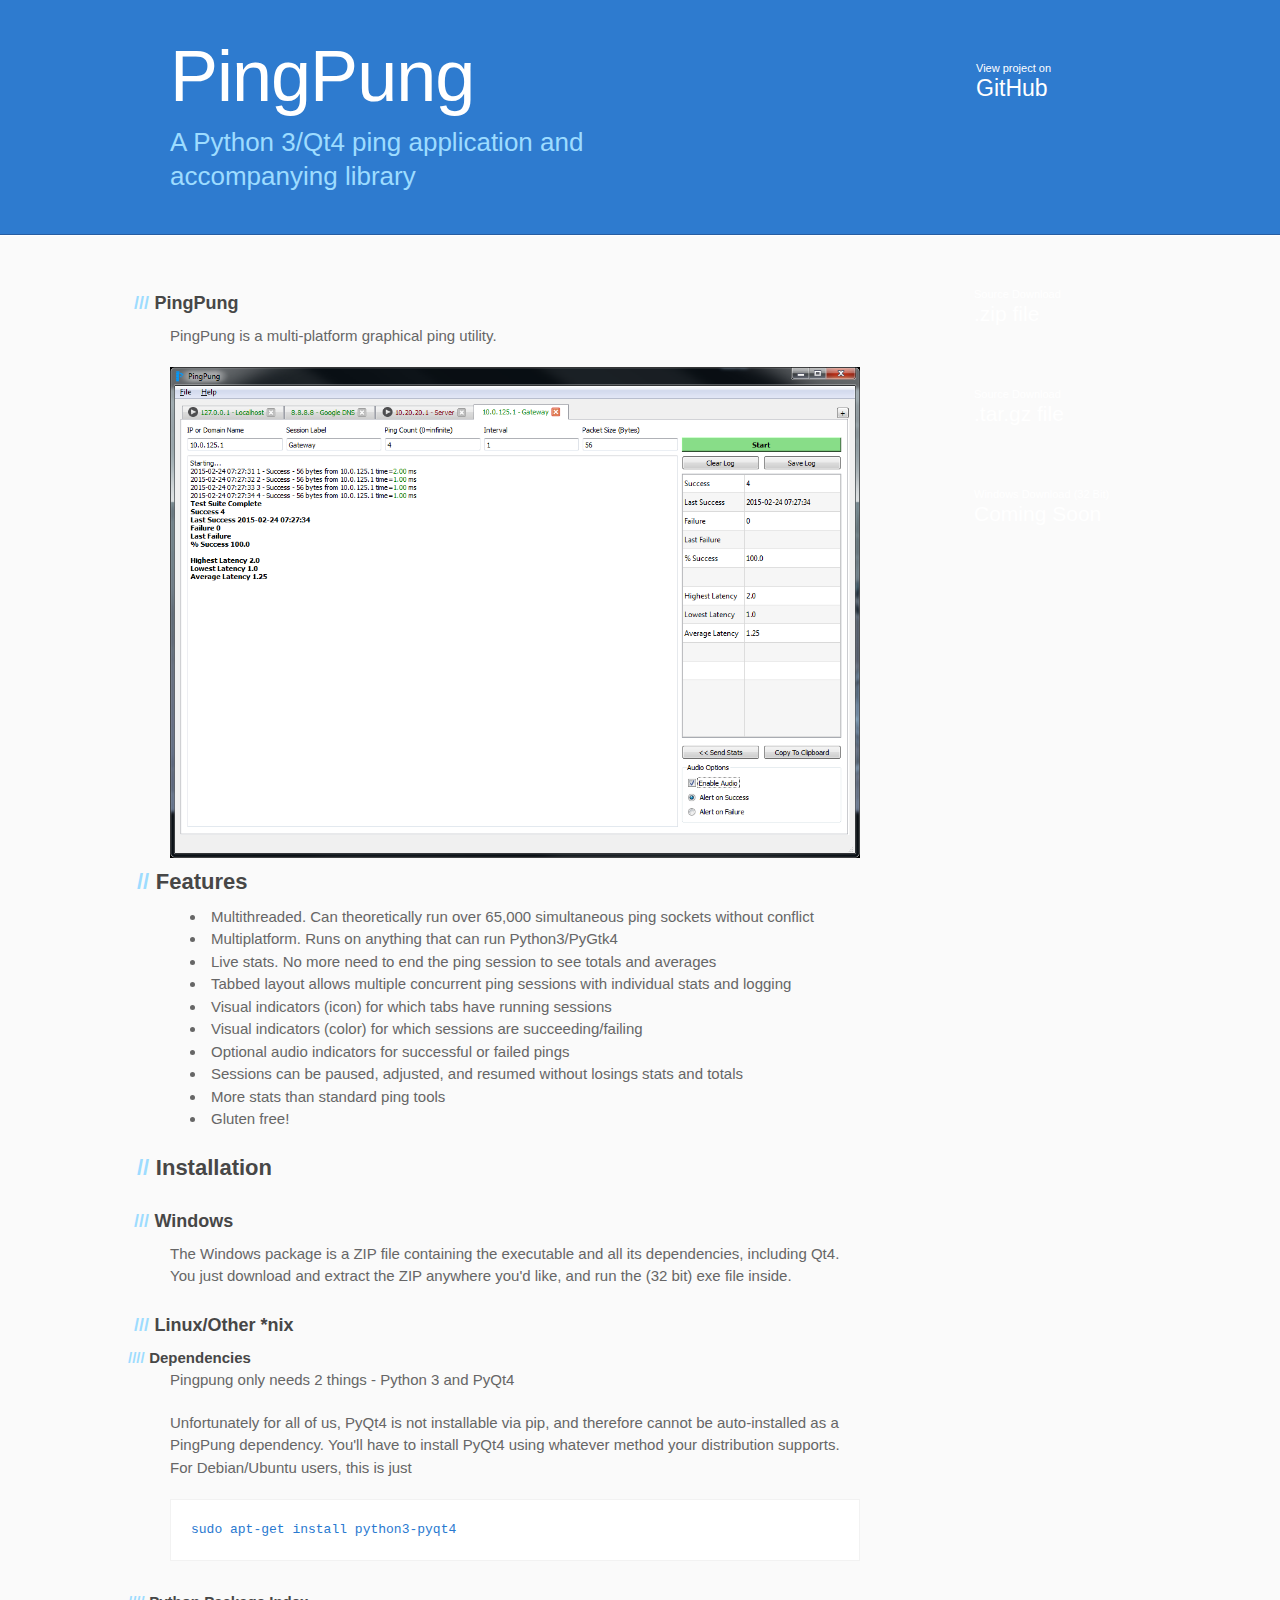
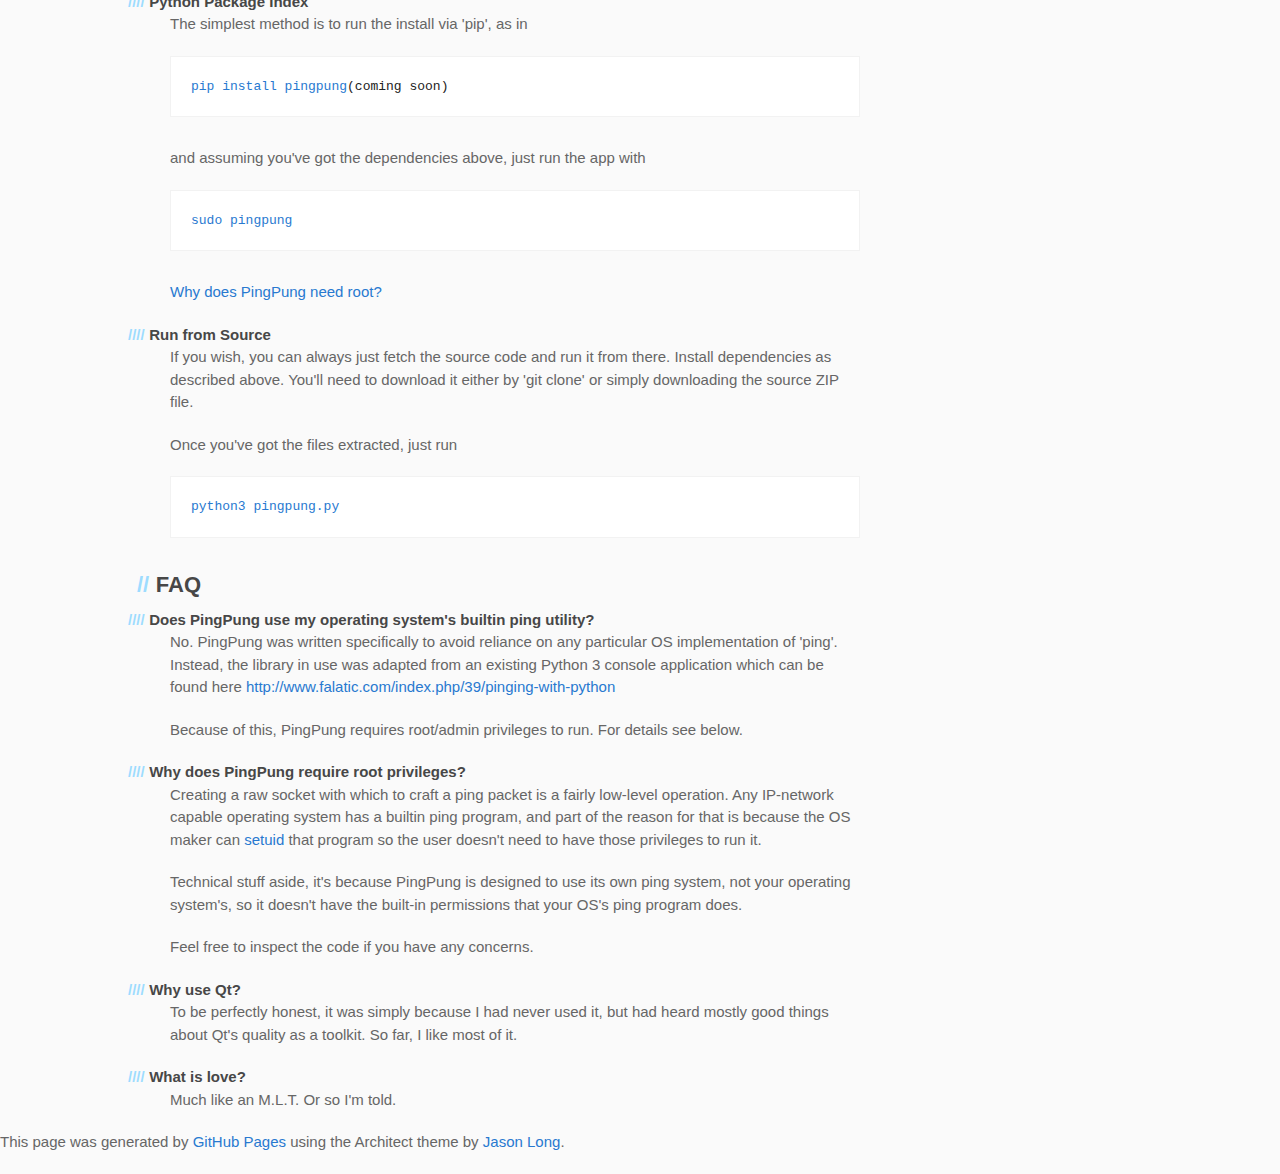
==== index.html @ 518889cd "moved FAQ info to main page so there's no need for navigation" ====
<!DOCTYPE html>
<html>
  <head>
    <meta charset='utf-8'>
    <meta http-equiv="X-UA-Compatible" content="chrome=1">
    <meta name="viewport" content="width=device-width, initial-scale=1, maximum-scale=1">
    <link href='https://fonts.googleapis.com/css?family=Architects+Daughter' rel='stylesheet' type='text/css'>
    <link rel="stylesheet" type="text/css" href="stylesheets/stylesheet.css" media="screen">
    <link rel="stylesheet" type="text/css" href="stylesheets/pygment_trac.css" media="screen">
    <link rel="stylesheet" type="text/css" href="stylesheets/print.css" media="print">

    <!--[if lt IE 9]>
    <script src="//html5shiv.googlecode.com/svn/trunk/html5.js"></script>
    <![endif]-->

    <title>PingPung by RainDogSoftware</title>
  </head>

  <body>
    <header>
      <div class="inner">
        <h1>PingPung</h1>
        <h2>A Python 3/Qt4 ping application and accompanying library</h2>
        <a href="https://github.com/RainDogSoftware/pingpung" class="button"><small>View project on</small>GitHub</a>
      </div>
    </header>

    <div id="content-wrapper">
      <div class="inner clearfix">
        <section id="main-content">
          <h3><a name="pingpung" class="anchor" href="#pingpung"><span class="octicon octicon-link"></span></a>PingPung</h3>
          <p>PingPung is a multi-platform graphical ping utility.</p>
          <a href="images/ppscreenshot.png"><img src="images/ppscreenshot.png"></a>

          <h2>Features</h2>
          <ul>
            <li>Multithreaded.  Can theoretically run over 65,000 simultaneous ping sockets without conflict</li>
            <li>Multiplatform.  Runs on anything that can run Python3/PyGtk4</li>
            <li>Live stats.  No more need to end the ping session to see totals and averages</li>
            <li>Tabbed layout allows multiple concurrent ping sessions with individual stats and logging</li>
            <li>Visual indicators (icon) for which tabs have running sessions</li>
            <li>Visual indicators (color) for which sessions are succeeding/failing</li>
            <li>Optional audio indicators for successful or failed pings</li>
            <li>Sessions can be paused, adjusted, and resumed without losings stats and totals</li>
            <li>More stats than standard ping tools</li>
            <li>Gluten free!</li>
          </ul>

          <h2>Installation</h2>
          <h3>Windows</h3>
          <p>The Windows package is a ZIP file containing the executable and all its dependencies, including Qt4.  You just download and extract the ZIP anywhere you'd like, and run the (32 bit) exe file inside. </p>

          <h3>Linux/Other *nix</h3>
          <h4>Dependencies</h4>
          <p>Pingpung only needs 2 things - Python 3 and PyQt4 </p>
          <p>Unfortunately for all of us, PyQt4 is not installable via pip, and therefore cannot be auto-installed as a PingPung dependency.  You'll have to install PyQt4 using whatever method your distribution supports.  For Debian/Ubuntu users, this is just  </p>
          <pre><code>sudo apt-get install python3-pyqt4</code></pre>

          <h4>Python Package Index</h4>
          <p>The simplest method is to run the install via 'pip', as in</p>
          <pre><code>pip install pingpung</code>(coming soon)</pre>
          <p>and assuming you've got the dependencies above, just run the app with </p>
          <pre><code>sudo pingpung</code></pre>
          <p><a href="#root">Why does PingPung need root?</a></p>

          <h4>Run from Source</h4>
          <p>If you wish, you can always just fetch the source code and run it from there.  Install dependencies as described above.  You'll need to download it either by 'git clone' or simply downloading the source ZIP file.   </p>
          <p>Once you've got the files extracted, just run</p>
          <pre><code>python3 pingpung.py</code></pre>

          <h2>FAQ</h2>
          <h4>Does PingPung use my operating system's builtin ping utility?</h4>
          <p>No.  PingPung was written specifically to avoid reliance on any particular OS implementation of 'ping'.  Instead, the library in use was adapted from an existing Python 3 console application which can be found here <a href="http://www.falatic.com/index.php/39/pinging-with-python" target="_blank">http://www.falatic.com/index.php/39/pinging-with-python</a></p>
          <p>Because of this, PingPung requires root/admin privileges to run.  For details see below.</p>

          <a name="root"></a>
          <h4>Why does PingPung require root privileges?</h4>
          <p>Creating a raw socket with which to craft a ping packet is a fairly low-level operation.  Any IP-network capable operating system has a builtin ping program, and part of the reason for that is because the OS maker can <a href="http://en.wikipedia.org/wiki/Setuid">setuid</a> that program so the user doesn't need to have those privileges to run it.</p>
          <p>Technical stuff aside, it's because PingPung is designed to use its <em>own</em> ping system, not your operating system's, so it doesn't have the built-in permissions that your OS's ping program does.</p>
          <p>Feel free to inspect the code if you have any concerns.</p>

          <h4>Why use Qt?</h4>
          <p>To be perfectly honest, it was simply because I had never used it, but had heard mostly good things about Qt's quality as a toolkit.  So far, I like most of it.</p>

          <h4>What is love?</h4>
          <p>Much like an M.L.T.  Or so I'm told.</p>

        </section>

        <aside id="sidebar">
          <a href="https://github.com/RainDogSoftware/pingpung/zipball/master" class="button">
            <small>Source Download</small>
            .zip file
          </a>
          <a href="https://github.com/RainDogSoftware/pingpung/tarball/master" class="button">
            <small>Source Download</small>
            .tar.gz file
          </a>
          <a href="" class="button">
            <small>Windows Download (32 Bit)</small>
            Coming Soon
          </a>

        </aside>
      </div>
    </div>
    <p class="footnote">This page was generated by <a href="https://pages.github.com">GitHub Pages</a> using the Architect theme by <a href="https://twitter.com/jasonlong">Jason Long</a>.</p>
    </body>
</html>
---- stylesheets/stylesheet.css ----
/* http://meyerweb.com/eric/tools/css/reset/ 
   v2.0 | 20110126
   License: none (public domain)
*/
html, body, div, span, applet, object, iframe,
h1, h2, h3, h4, h5, h6, p, blockquote, pre,
a, abbr, acronym, address, big, cite, code,
del, dfn, em, img, ins, kbd, q, s, samp,
small, strike, strong, sub, sup, tt, var,
b, u, i, center,
dl, dt, dd, ol, ul, li,
fieldset, form, label, legend,
table, caption, tbody, tfoot, thead, tr, th, td,
article, aside, canvas, details, embed, 
figure, figcaption, footer, header, hgroup, 
menu, nav, output, ruby, section, summary,
time, mark, audio, video {
	margin: 0;
	padding: 0;
	border: 0;
	font-size: 100%;
	font: inherit;
	vertical-align: baseline;
}
/* HTML5 display-role reset for older browsers */
article, aside, details, figcaption, figure, 
footer, header, hgroup, menu, nav, section {
	display: block;
}
body {
	line-height: 1;
}
ol, ul {
	list-style: none;
}
blockquote, q {
	quotes: none;
}
blockquote:before, blockquote:after,
q:before, q:after {
	content: '';
	content: none;
}
table {
	border-collapse: collapse;
	border-spacing: 0;
}

/* LAYOUT STYLES */
body {
  font-size: 15px;
  line-height: 1.5; 
  background: #fafafa url(../images/body-bg.jpg) 0 0 repeat;
  font-family:  'Helvetica Neue', Helvetica, Arial, serif;
  font-weight: 400;
  color: #666;
}

a {
  color: #2879d0;
}
a:hover {
  color: #2268b2;
}

header {
  padding-top: 40px;
  padding-bottom: 40px;
  font-family:  Helvetica, Arial, serif;
  background: #2e7bcf url(../images/header-bg.jpg) 0 0 repeat-x;
  border-bottom: solid 1px #275da1;
}

header h1 {
  letter-spacing: -1px;
  font-size: 72px;
  color: #fff;
  line-height: 1;
  margin-bottom: 0.2em;
  width: 540px;
}

header h2 {
  font-size: 26px;
  color: #9ddcff;
  font-weight: normal;
  line-height: 1.3;
  width: 540px;
  letter-spacing: 0;
}

.inner {
  position: relative;
  width: 940px;
  margin: 0 auto;
}

#content-wrapper {
  border-top: solid 1px #fff;
  padding-top: 30px;
}

#main-content {
  width: 690px;
  float: left;
}

#main-content img {
  max-width: 100%;
}

aside#sidebar {
  width: 200px;
  padding-left: 20px;
  min-height: 504px;
  float: right;
  background: transparent url(../images/sidebar-bg.jpg) 0 0 no-repeat;
  font-size: 12px;
  line-height: 1.3;
}

aside#sidebar p.repo-owner,
aside#sidebar p.repo-owner a {
  font-weight: bold;
}

#downloads {
  margin-bottom: 40px;
}

a.button {
  width: 134px;
  height: 58px;
  line-height: 1.2;
  font-size: 23px;
  color: #fff;
  padding-left: 68px;
  padding-top: 22px;
  font-family:  'Helvetica Neue', Helvetica, Arial, serif;
}
a.button small {
  display: block;
  font-size: 11px;
}
header a.button {
  position: absolute;
  right: 0;
  top: 0;
  background: transparent url(../images/github-button.png) 0 0 no-repeat;
}
aside a.button {
  width: 138px;
  padding-left: 64px;
  display: block;
  background: transparent url(../images/download-button.png) 0 0 no-repeat;
  margin-bottom: 20px;
  font-size: 21px;
}

code, pre {
  font-family: Monaco, "Bitstream Vera Sans Mono", "Lucida Console", Terminal, monospace;
  color: #222;
  margin-bottom: 30px;
  font-size: 13px;
}

code {
  background-color: #f2f8fc;
  border: solid 1px #dbe7f3;
  padding: 0 3px;
}

pre {
  padding: 20px;
  background: #fff;
  text-shadow: none;
  overflow: auto;
  border: solid 1px #f2f2f2;
}
pre code {
  color: #2879d0;
  background-color: #fff;
  border: none;
  padding: 0;
}

ul, ol, dl {
  margin-bottom: 20px;
}


/* COMMON STYLES */

hr {
  height: 1px;
  line-height: 1px;
  margin-top: 1em;
  padding-bottom: 1em;
  border: none;
  background: transparent url('../images/hr.png') 0 0 no-repeat;
}

table {
  width: 100%;
  border: 1px solid #ebebeb;
}

th {
  font-weight: 500;
}

td {
  border: 1px solid #ebebeb;
  text-align: center; 
  font-weight: 300;
}

form {
  background: #f2f2f2;
  padding: 20px;
  
}


/* GENERAL ELEMENT TYPE STYLES */

#main-content h1 {
  font-family:  'Helvetica Neue', Helvetica, Arial, serif;
  font-size: 2.8em;
  letter-spacing: -1px;
  color: #474747;
} 

#main-content h1:before {
  content: "/";
  color: #9ddcff;
  padding-right: 0.3em;
  margin-left: -0.9em;
}

#main-content h2 {
  font-family:  'Helvetica Neue', Helvetica, Arial, serif;
  font-size: 22px;
  font-weight: bold;
  margin-bottom: 8px;
  color: #474747;
} 
#main-content h2:before {
  content: "//";
  color: #9ddcff;
  padding-right: 0.3em;
  margin-left: -1.5em;
}

#main-content h3 {
  font-family:  'Helvetica Neue', Helvetica, Arial, serif;
  font-size: 18px;
  font-weight: bold;
  margin-top: 24px;
  margin-bottom: 8px;
  color: #474747;
} 
 
#main-content h3:before {
  content: "///";
  color: #9ddcff;
  padding-right: 0.3em;
  margin-left: -2em;
}

#main-content h4 {
  font-family:  'Helvetica Neue', Helvetica, Arial, serif;
  font-size: 15px;
  font-weight: bold;
  color: #474747;
} 

h4:before {
  content: "////";
  color: #9ddcff;
  padding-right: 0.3em;
  margin-left: -2.8em;
}

#main-content h5 {
  font-family:  'Helvetica Neue', Helvetica, Arial, serif;
  font-size: 14px;
  color: #474747;
} 
h5:before {
  content: "/////";
  color: #9ddcff;
  padding-right: 0.3em;
  margin-left: -3.2em;
}

#main-content h6 {
  font-family:  'Helvetica Neue', Helvetica, Arial, serif;
  font-size: .8em;
  color: #474747;
} 
h6:before {
  content: "//////";
  color: #9ddcff;
  padding-right: 0.3em;
  margin-left: -3.7em;
}

p {
  margin-bottom: 20px;
}
 
a {
  text-decoration: none;
}

p a {
  font-weight: 400;
}

blockquote {
  font-size: 1.6em;
  border-left: 10px solid #e9e9e9;
  margin-bottom: 20px;
  padding: 0 0 0 30px;
}

ul {
  list-style: disc inside;
  padding-left: 20px;
}

ol {
  list-style: decimal inside;
  padding-left: 3px;
}

dl dd {
  font-style: italic;
  font-weight: 100;
}

footer {
  background: transparent url('../images/hr.png') 0 0 no-repeat;
  margin-top: 40px;
  padding-top: 20px;
  padding-bottom: 30px;
  font-size: 13px;
  color: #aaa;
}

footer a {
  color: #666;
}
footer a:hover {
  color: #444;
}

/* MISC */
.clearfix:after {
  clear: both;
  content: '.';
  display: block;
  visibility: hidden;
  height: 0;
}

.clearfix {display: inline-block;}
* html .clearfix {height: 1%;}
.clearfix {display: block;}

/* #Media Queries
================================================== */

/* Smaller than standard 960 (devices and browsers) */
@media only screen and (max-width: 959px) {}

/* Tablet Portrait size to standard 960 (devices and browsers) */
@media only screen and (min-width: 768px) and (max-width: 959px) {
  .inner {
    width: 740px;
  }
  header h1, header h2 {
    width: 340px;
  }
  header h1 {
    font-size: 60px;
  }
  header h2 {
    font-size: 30px;
  }
  #main-content {
    width: 490px;
  }
  #main-content h1:before,
  #main-content h2:before,
  #main-content h3:before,
  #main-content h4:before,
  #main-content h5:before,
  #main-content h6:before {
    content: none;
    padding-right: 0;
    margin-left: 0;
  }
}

/* All Mobile Sizes (devices and browser) */
@media only screen and (max-width: 767px) {
  .inner {
    width: 93%;
  }
  header {
    padding: 20px 0;
  }
  header .inner {
    position: relative;
  }
  header h1, header h2 {
    width: 100%;
  }
  header h1 {
    font-size: 48px;
  }
  header h2 {
    font-size: 24px;
  }
  header a.button {
    background-image: none;
    width: auto;
    height: auto;
    display: inline-block;
    margin-top: 15px;
    padding: 5px 10px;
    position: relative;
    text-align: center;
    font-size: 13px;
    line-height: 1;
    background-color: #9ddcff;
    color: #2879d0;
    -moz-border-radius: 5px;
    -webkit-border-radius: 5px;                     
    border-radius: 5px;    
  }
  header a.button small {
    font-size: 13px;
    display: inline;
  }
  #main-content,
  aside#sidebar {
    float: none;
    width: 100% ! important;
  }
  aside#sidebar {
    background-image: none;
    margin-top: 20px;
    border-top: solid 1px #ddd;
    padding: 20px 0;
    min-height: 0;
  }
  aside#sidebar a.button {
    display: none;
  }
  #main-content h1:before,
  #main-content h2:before,
  #main-content h3:before,
  #main-content h4:before,
  #main-content h5:before,
  #main-content h6:before {
    content: none;
    padding-right: 0;
    margin-left: 0;
  }
}

/* Mobile Landscape Size to Tablet Portrait (devices and browsers) */
@media only screen and (min-width: 480px) and (max-width: 767px) {}

/* Mobile Portrait Size to Mobile Landscape Size (devices and browsers) */
@media only screen and (max-width: 479px) {}
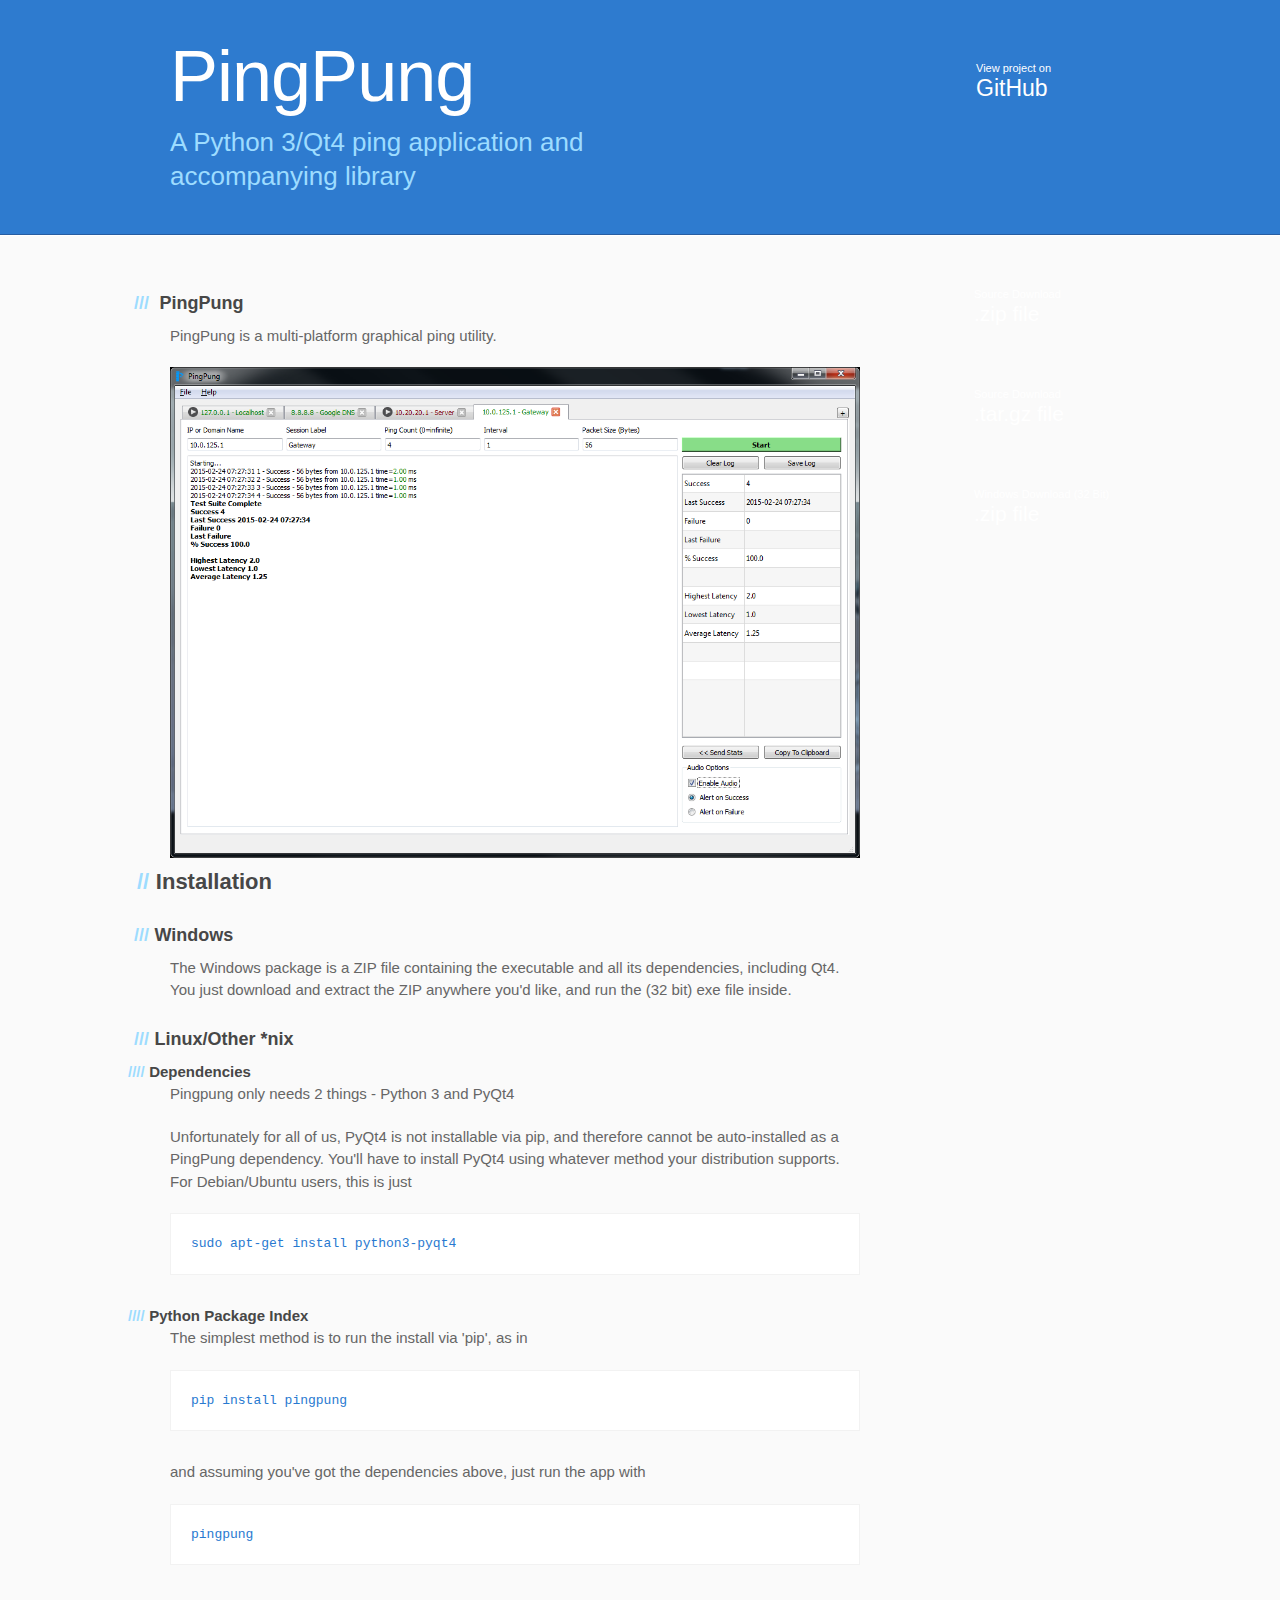
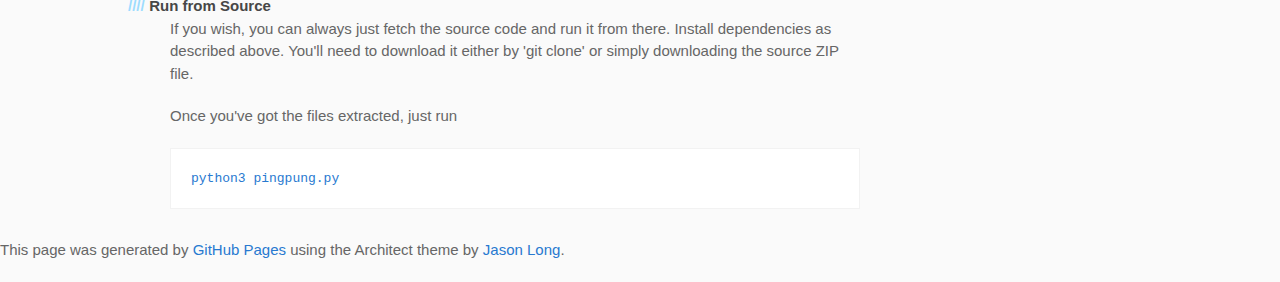
==== commit 8d75823f: "Added link for Windows zip download" ====
--- a/index.html
+++ b/index.html
@@ -28,62 +28,33 @@
     <div id="content-wrapper">
       <div class="inner clearfix">
         <section id="main-content">
-          <h3><a name="pingpung" class="anchor" href="#pingpung"><span class="octicon octicon-link"></span></a>PingPung</h3>
-          <p>PingPung is a multi-platform graphical ping utility.</p>
-          <a href="images/ppscreenshot.png"><img src="images/ppscreenshot.png"></a>
+          <h3>
+<a name="pingpung" class="anchor" href="#pingpung"><span class="octicon octicon-link"></span></a>PingPung</h3>
 
-          <h2>Features</h2>
-          <ul>
-            <li>Multithreaded.  Can theoretically run over 65,000 simultaneous ping sockets without conflict</li>
-            <li>Multiplatform.  Runs on anything that can run Python3/PyGtk4</li>
-            <li>Live stats.  No more need to end the ping session to see totals and averages</li>
-            <li>Tabbed layout allows multiple concurrent ping sessions with individual stats and logging</li>
-            <li>Visual indicators (icon) for which tabs have running sessions</li>
-            <li>Visual indicators (color) for which sessions are succeeding/failing</li>
-            <li>Optional audio indicators for successful or failed pings</li>
-            <li>Sessions can be paused, adjusted, and resumed without losings stats and totals</li>
-            <li>More stats than standard ping tools</li>
-            <li>Gluten free!</li>
-          </ul>
+<p>PingPung is a multi-platform graphical ping utility.</p>
+<a href="images/ppscreenshot.png"><img src="images/ppscreenshot.png"></a>
 
-          <h2>Installation</h2>
-          <h3>Windows</h3>
-          <p>The Windows package is a ZIP file containing the executable and all its dependencies, including Qt4.  You just download and extract the ZIP anywhere you'd like, and run the (32 bit) exe file inside. </p>
+<h2>Installation</h2>
+    <h3>Windows</h3>
+        <p>The Windows package is a ZIP file containing the executable and all its dependencies, including Qt4.  You just download and extract the ZIP anywhere you'd like, and run the (32 bit) exe file inside. </p>
 
-          <h3>Linux/Other *nix</h3>
-          <h4>Dependencies</h4>
-          <p>Pingpung only needs 2 things - Python 3 and PyQt4 </p>
-          <p>Unfortunately for all of us, PyQt4 is not installable via pip, and therefore cannot be auto-installed as a PingPung dependency.  You'll have to install PyQt4 using whatever method your distribution supports.  For Debian/Ubuntu users, this is just  </p>
-          <pre><code>sudo apt-get install python3-pyqt4</code></pre>
+    <h3>Linux/Other *nix</h3>
+    <h4>Dependencies</h4>
+       <p>Pingpung only needs 2 things - Python 3 and PyQt4 </p>
+       <p>Unfortunately for all of us, PyQt4 is not installable via pip, and therefore cannot be auto-installed as a PingPung dependency.  You'll have to install PyQt4 using whatever method your distribution supports.  For Debian/Ubuntu users, this is just  </p>
+       <pre><code>sudo apt-get install python3-pyqt4</code></pre>
 
-          <h4>Python Package Index</h4>
-          <p>The simplest method is to run the install via 'pip', as in</p>
-          <pre><code>pip install pingpung</code>(coming soon)</pre>
-          <p>and assuming you've got the dependencies above, just run the app with </p>
-          <pre><code>sudo pingpung</code></pre>
-          <p><a href="#root">Why does PingPung need root?</a></p>
+    <h4>Python Package Index</h4>
+        <p>The simplest method is to run the install via 'pip', as in</p>
+        <pre><code>pip install pingpung</code></pre>
+        <p>and assuming you've got the dependencies above, just run the app with </p>
+        <pre><code>pingpung</code></pre>
 
-          <h4>Run from Source</h4>
-          <p>If you wish, you can always just fetch the source code and run it from there.  Install dependencies as described above.  You'll need to download it either by 'git clone' or simply downloading the source ZIP file.   </p>
-          <p>Once you've got the files extracted, just run</p>
-          <pre><code>python3 pingpung.py</code></pre>
+    <h4>Run from Source</h4>
+        <p>If you wish, you can always just fetch the source code and run it from there.  Install dependencies as described above.  You'll need to download it either by 'git clone' or simply downloading the source ZIP file.   </p>
+        <p>Once you've got the files extracted, just run</p>
+        <pre><code>python3 pingpung.py</code></pre>
 
-          <h2>FAQ</h2>
-          <h4>Does PingPung use my operating system's builtin ping utility?</h4>
-          <p>No.  PingPung was written specifically to avoid reliance on any particular OS implementation of 'ping'.  Instead, the library in use was adapted from an existing Python 3 console application which can be found here <a href="http://www.falatic.com/index.php/39/pinging-with-python" target="_blank">http://www.falatic.com/index.php/39/pinging-with-python</a></p>
-          <p>Because of this, PingPung requires root/admin privileges to run.  For details see below.</p>
-
-          <a name="root"></a>
-          <h4>Why does PingPung require root privileges?</h4>
-          <p>Creating a raw socket with which to craft a ping packet is a fairly low-level operation.  Any IP-network capable operating system has a builtin ping program, and part of the reason for that is because the OS maker can <a href="http://en.wikipedia.org/wiki/Setuid">setuid</a> that program so the user doesn't need to have those privileges to run it.</p>
-          <p>Technical stuff aside, it's because PingPung is designed to use its <em>own</em> ping system, not your operating system's, so it doesn't have the built-in permissions that your OS's ping program does.</p>
-          <p>Feel free to inspect the code if you have any concerns.</p>
-
-          <h4>Why use Qt?</h4>
-          <p>To be perfectly honest, it was simply because I had never used it, but had heard mostly good things about Qt's quality as a toolkit.  So far, I like most of it.</p>
-
-          <h4>What is love?</h4>
-          <p>Much like an M.L.T.  Or so I'm told.</p>
 
         </section>
 
@@ -96,14 +67,15 @@
             <small>Source Download</small>
             .tar.gz file
           </a>
-          <a href="" class="button">
+          <a href="https://github.com/RainDogSoftware/pingpung/releases/download/0.1.4/PingPung-0.1.4.zip" class="button">
             <small>Windows Download (32 Bit)</small>
-            Coming Soon
+            .zip file
           </a>
 
         </aside>
       </div>
     </div>
-    <p class="footnote">This page was generated by <a href="https://pages.github.com">GitHub Pages</a> using the Architect theme by <a href="https://twitter.com/jasonlong">Jason Long</a>.</p>
-    </body>
+
+  <p class="footnote">This page was generated by <a href="https://pages.github.com">GitHub Pages</a> using the Architect theme by <a href="https://twitter.com/jasonlong">Jason Long</a>.</p>
+  </body>
 </html>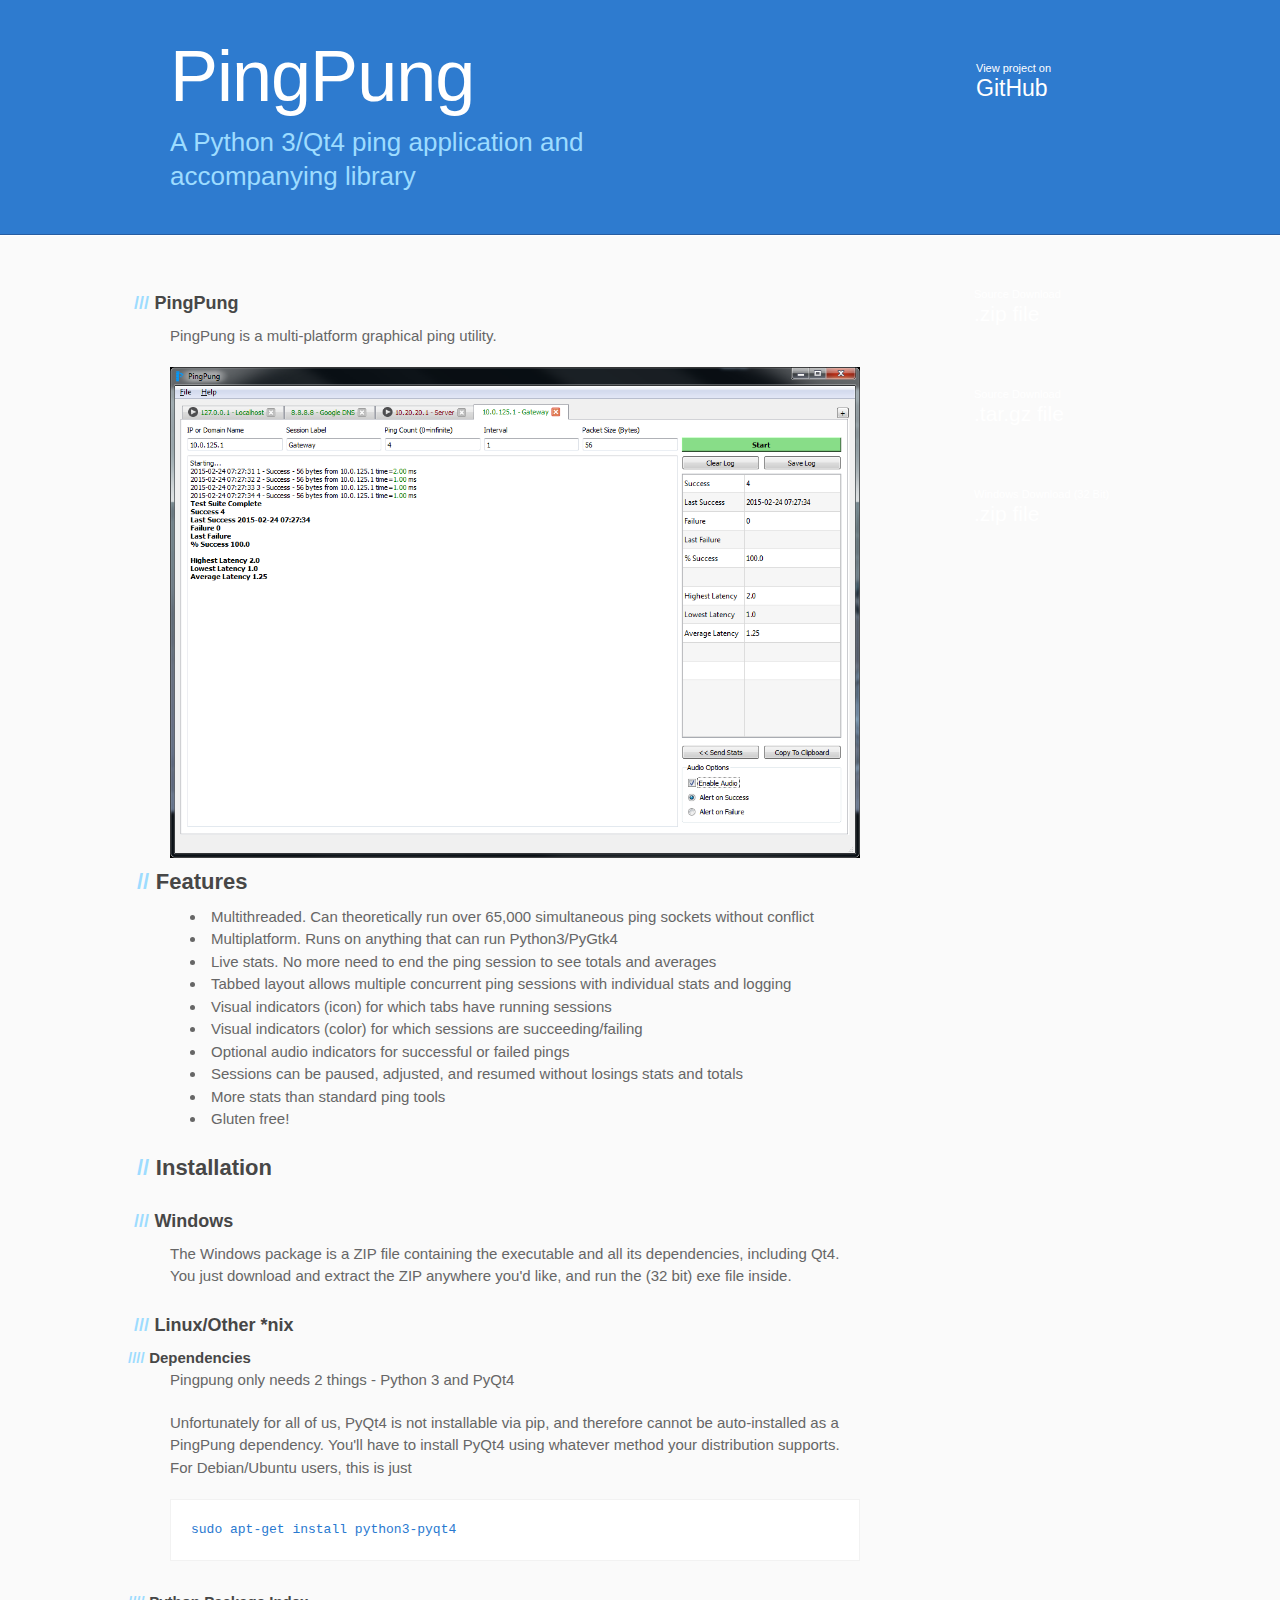
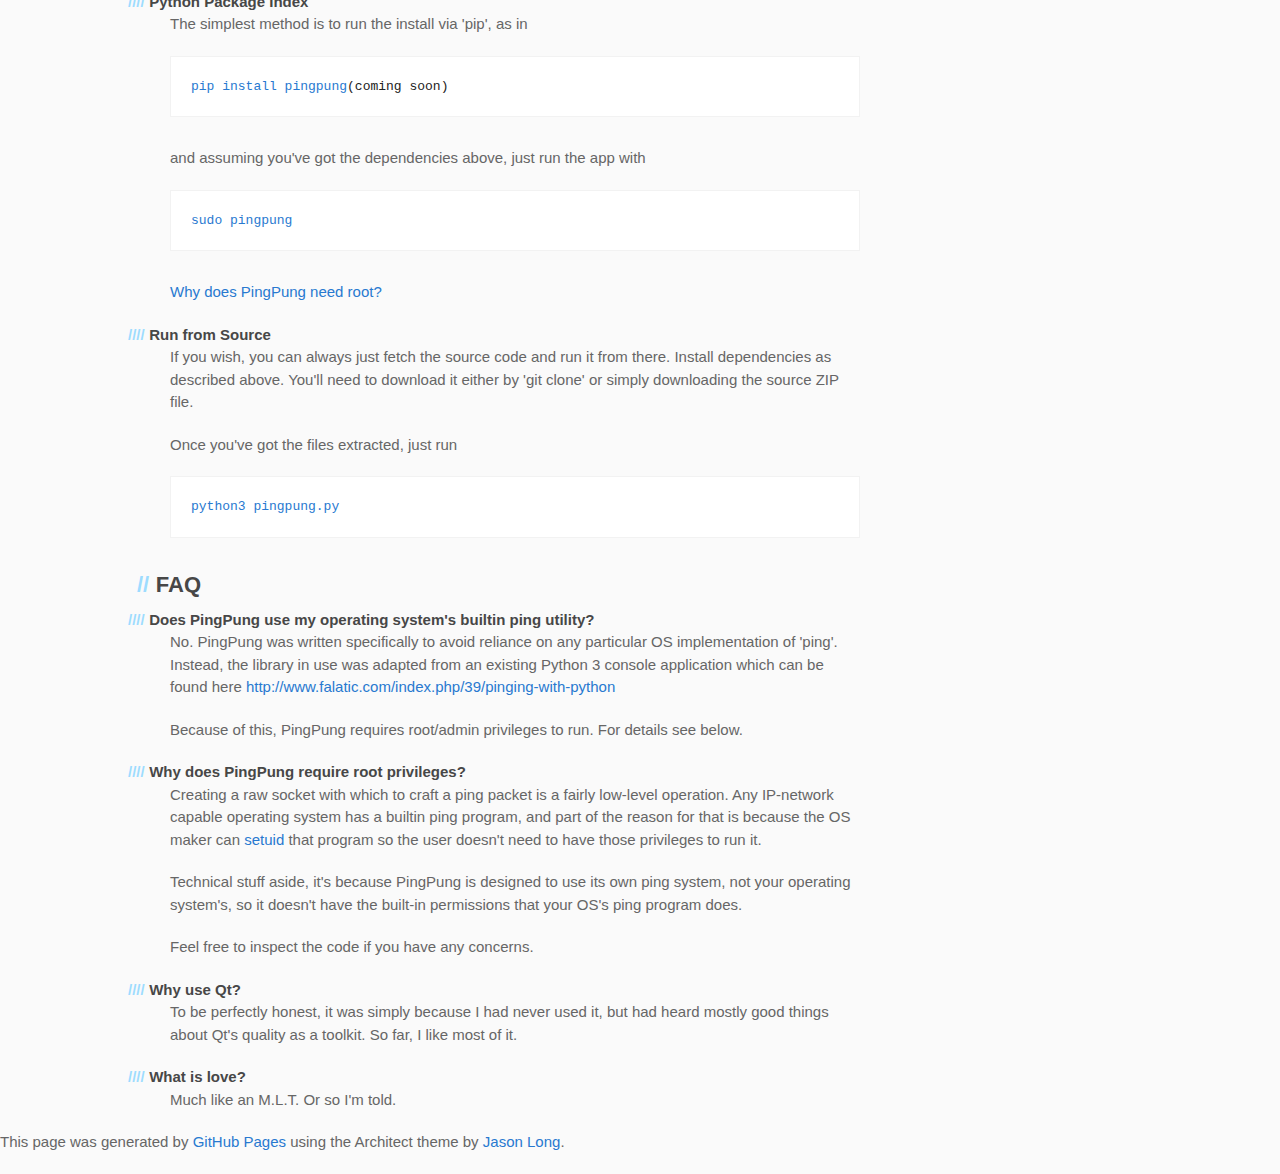
==== commit a8888f03: "Merge remote-tracking branch 'origin/gh-pages' into gh-pages" ====
--- a/index.html
+++ b/index.html
@@ -28,33 +28,62 @@
     <div id="content-wrapper">
       <div class="inner clearfix">
         <section id="main-content">
-          <h3>
-<a name="pingpung" class="anchor" href="#pingpung"><span class="octicon octicon-link"></span></a>PingPung</h3>
+          <h3><a name="pingpung" class="anchor" href="#pingpung"><span class="octicon octicon-link"></span></a>PingPung</h3>
+          <p>PingPung is a multi-platform graphical ping utility.</p>
+          <a href="images/ppscreenshot.png"><img src="images/ppscreenshot.png"></a>
 
-<p>PingPung is a multi-platform graphical ping utility.</p>
-<a href="images/ppscreenshot.png"><img src="images/ppscreenshot.png"></a>
+          <h2>Features</h2>
+          <ul>
+            <li>Multithreaded.  Can theoretically run over 65,000 simultaneous ping sockets without conflict</li>
+            <li>Multiplatform.  Runs on anything that can run Python3/PyGtk4</li>
+            <li>Live stats.  No more need to end the ping session to see totals and averages</li>
+            <li>Tabbed layout allows multiple concurrent ping sessions with individual stats and logging</li>
+            <li>Visual indicators (icon) for which tabs have running sessions</li>
+            <li>Visual indicators (color) for which sessions are succeeding/failing</li>
+            <li>Optional audio indicators for successful or failed pings</li>
+            <li>Sessions can be paused, adjusted, and resumed without losings stats and totals</li>
+            <li>More stats than standard ping tools</li>
+            <li>Gluten free!</li>
+          </ul>
 
-<h2>Installation</h2>
-    <h3>Windows</h3>
-        <p>The Windows package is a ZIP file containing the executable and all its dependencies, including Qt4.  You just download and extract the ZIP anywhere you'd like, and run the (32 bit) exe file inside. </p>
+          <h2>Installation</h2>
+          <h3>Windows</h3>
+          <p>The Windows package is a ZIP file containing the executable and all its dependencies, including Qt4.  You just download and extract the ZIP anywhere you'd like, and run the (32 bit) exe file inside. </p>
 
-    <h3>Linux/Other *nix</h3>
-    <h4>Dependencies</h4>
-       <p>Pingpung only needs 2 things - Python 3 and PyQt4 </p>
-       <p>Unfortunately for all of us, PyQt4 is not installable via pip, and therefore cannot be auto-installed as a PingPung dependency.  You'll have to install PyQt4 using whatever method your distribution supports.  For Debian/Ubuntu users, this is just  </p>
-       <pre><code>sudo apt-get install python3-pyqt4</code></pre>
+          <h3>Linux/Other *nix</h3>
+          <h4>Dependencies</h4>
+          <p>Pingpung only needs 2 things - Python 3 and PyQt4 </p>
+          <p>Unfortunately for all of us, PyQt4 is not installable via pip, and therefore cannot be auto-installed as a PingPung dependency.  You'll have to install PyQt4 using whatever method your distribution supports.  For Debian/Ubuntu users, this is just  </p>
+          <pre><code>sudo apt-get install python3-pyqt4</code></pre>
 
-    <h4>Python Package Index</h4>
-        <p>The simplest method is to run the install via 'pip', as in</p>
-        <pre><code>pip install pingpung</code></pre>
-        <p>and assuming you've got the dependencies above, just run the app with </p>
-        <pre><code>pingpung</code></pre>
+          <h4>Python Package Index</h4>
+          <p>The simplest method is to run the install via 'pip', as in</p>
+          <pre><code>pip install pingpung</code>(coming soon)</pre>
+          <p>and assuming you've got the dependencies above, just run the app with </p>
+          <pre><code>sudo pingpung</code></pre>
+          <p><a href="#root">Why does PingPung need root?</a></p>
 
-    <h4>Run from Source</h4>
-        <p>If you wish, you can always just fetch the source code and run it from there.  Install dependencies as described above.  You'll need to download it either by 'git clone' or simply downloading the source ZIP file.   </p>
-        <p>Once you've got the files extracted, just run</p>
-        <pre><code>python3 pingpung.py</code></pre>
+          <h4>Run from Source</h4>
+          <p>If you wish, you can always just fetch the source code and run it from there.  Install dependencies as described above.  You'll need to download it either by 'git clone' or simply downloading the source ZIP file.   </p>
+          <p>Once you've got the files extracted, just run</p>
+          <pre><code>python3 pingpung.py</code></pre>
 
+          <h2>FAQ</h2>
+          <h4>Does PingPung use my operating system's builtin ping utility?</h4>
+          <p>No.  PingPung was written specifically to avoid reliance on any particular OS implementation of 'ping'.  Instead, the library in use was adapted from an existing Python 3 console application which can be found here <a href="http://www.falatic.com/index.php/39/pinging-with-python" target="_blank">http://www.falatic.com/index.php/39/pinging-with-python</a></p>
+          <p>Because of this, PingPung requires root/admin privileges to run.  For details see below.</p>
+
+          <a name="root"></a>
+          <h4>Why does PingPung require root privileges?</h4>
+          <p>Creating a raw socket with which to craft a ping packet is a fairly low-level operation.  Any IP-network capable operating system has a builtin ping program, and part of the reason for that is because the OS maker can <a href="http://en.wikipedia.org/wiki/Setuid">setuid</a> that program so the user doesn't need to have those privileges to run it.</p>
+          <p>Technical stuff aside, it's because PingPung is designed to use its <em>own</em> ping system, not your operating system's, so it doesn't have the built-in permissions that your OS's ping program does.</p>
+          <p>Feel free to inspect the code if you have any concerns.</p>
+
+          <h4>Why use Qt?</h4>
+          <p>To be perfectly honest, it was simply because I had never used it, but had heard mostly good things about Qt's quality as a toolkit.  So far, I like most of it.</p>
+
+          <h4>What is love?</h4>
+          <p>Much like an M.L.T.  Or so I'm told.</p>
 
         </section>
 
@@ -75,7 +104,6 @@
         </aside>
       </div>
     </div>
-
-  <p class="footnote">This page was generated by <a href="https://pages.github.com">GitHub Pages</a> using the Architect theme by <a href="https://twitter.com/jasonlong">Jason Long</a>.</p>
-  </body>
+    <p class="footnote">This page was generated by <a href="https://pages.github.com">GitHub Pages</a> using the Architect theme by <a href="https://twitter.com/jasonlong">Jason Long</a>.</p>
+    </body>
 </html>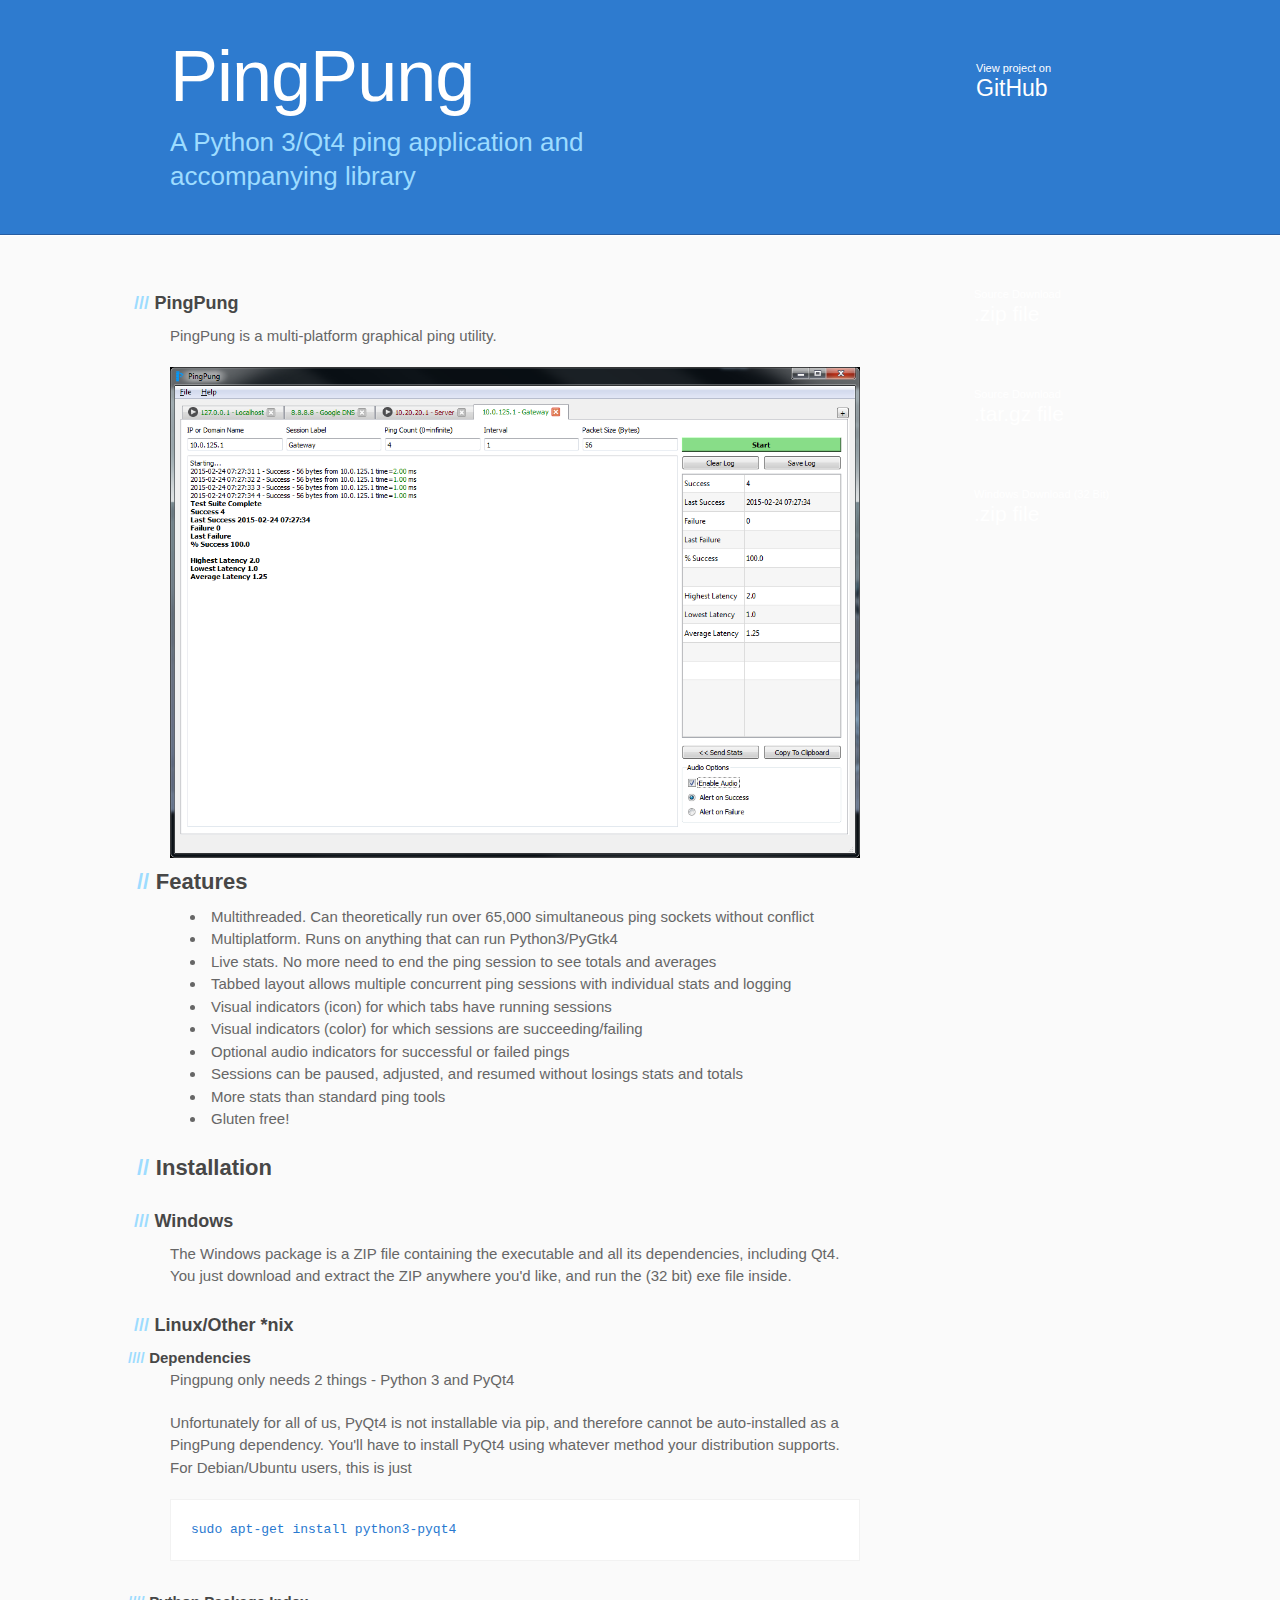
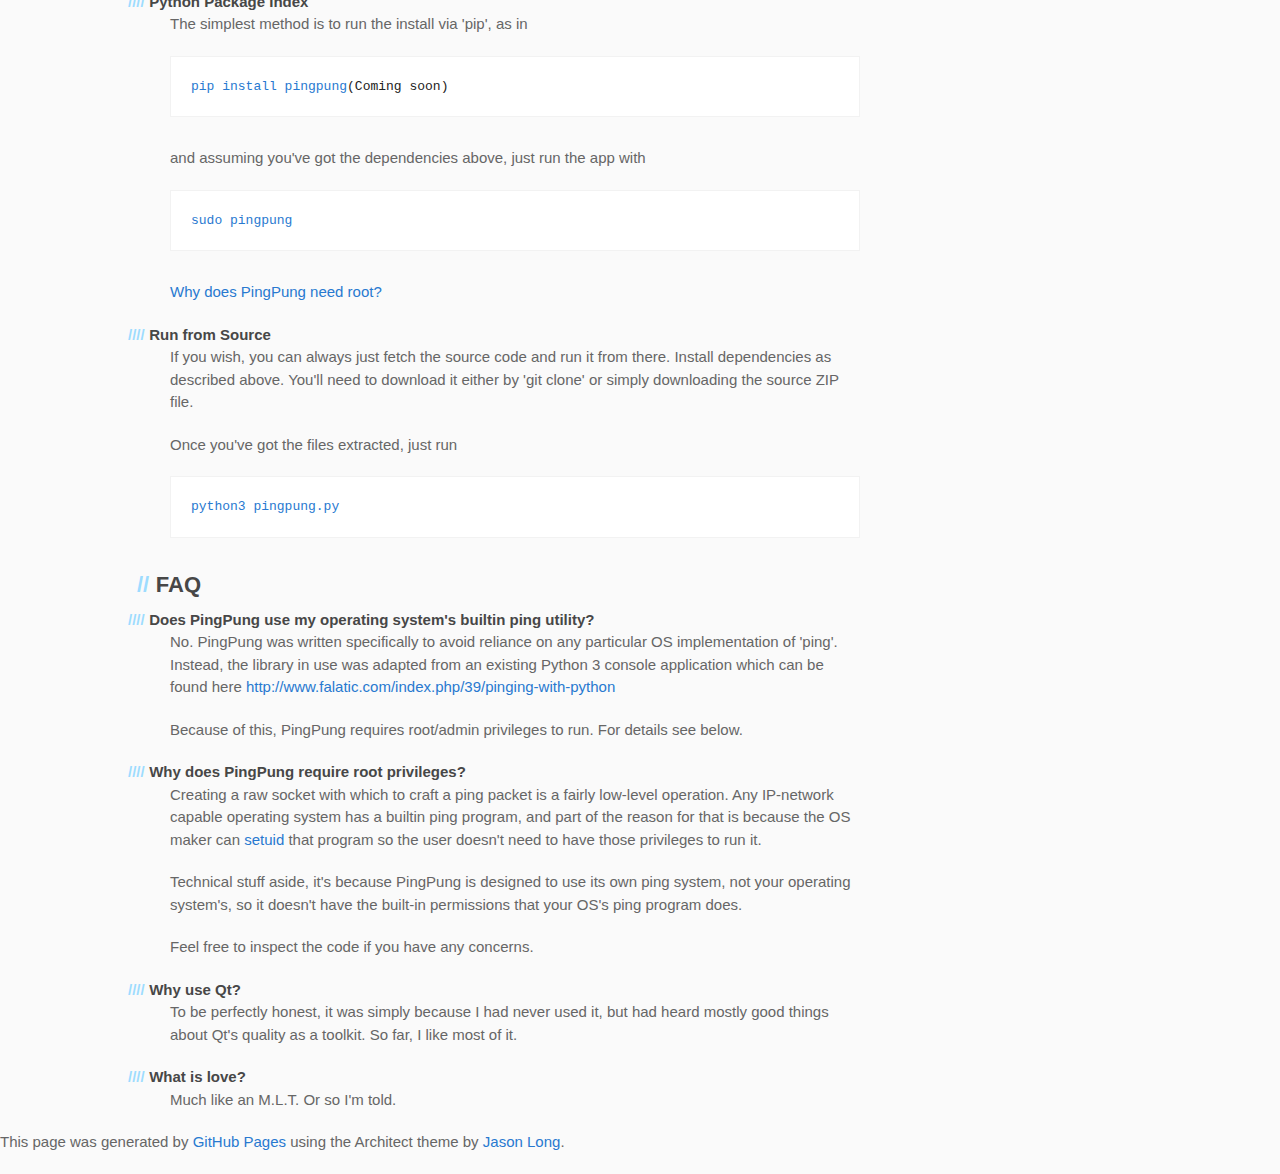
==== commit cd078fb4: "restoring note about pip being down" ====
--- a/index.html
+++ b/index.html
@@ -58,7 +58,7 @@
 
           <h4>Python Package Index</h4>
           <p>The simplest method is to run the install via 'pip', as in</p>
-          <pre><code>pip install pingpung</code>(coming soon)</pre>
+          <pre><code>pip install pingpung</code>(Coming soon)</pre>
           <p>and assuming you've got the dependencies above, just run the app with </p>
           <pre><code>sudo pingpung</code></pre>
           <p><a href="#root">Why does PingPung need root?</a></p>
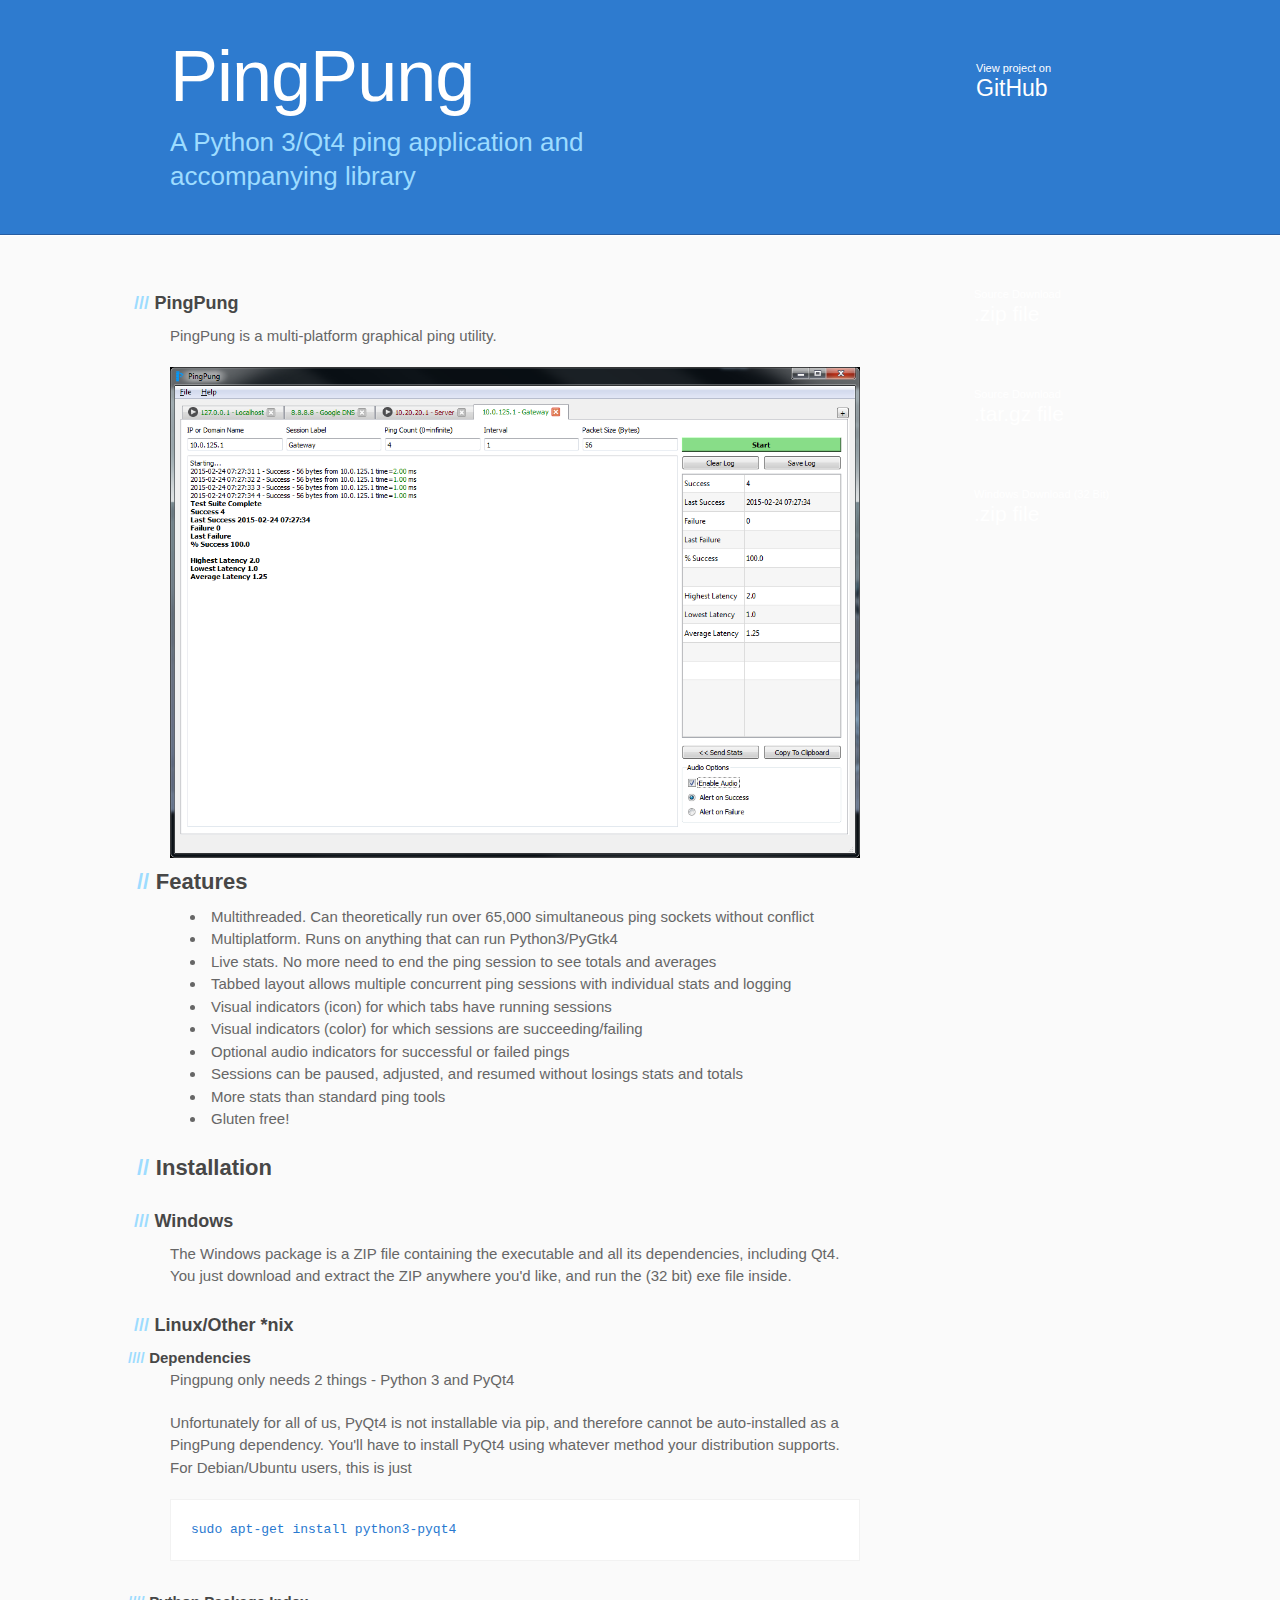
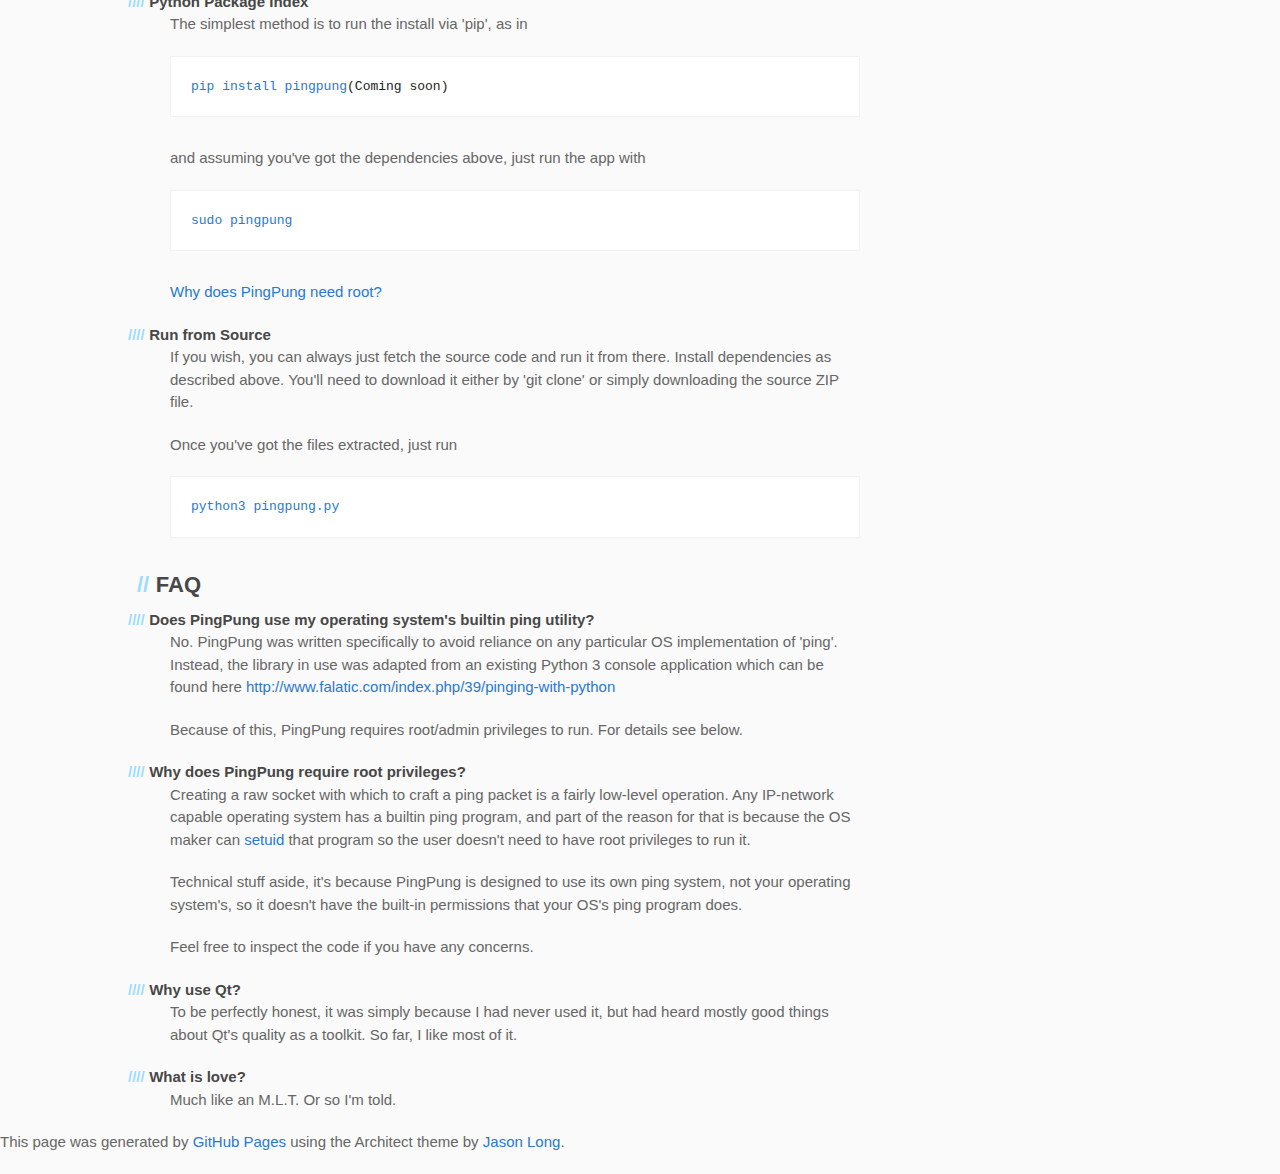
==== commit 13cb000e: "Alpha 3 release" ====
--- a/index.html
+++ b/index.html
@@ -75,7 +75,7 @@
 
           <a name="root"></a>
           <h4>Why does PingPung require root privileges?</h4>
-          <p>Creating a raw socket with which to craft a ping packet is a fairly low-level operation.  Any IP-network capable operating system has a builtin ping program, and part of the reason for that is because the OS maker can <a href="http://en.wikipedia.org/wiki/Setuid">setuid</a> that program so the user doesn't need to have those privileges to run it.</p>
+          <p>Creating a raw socket with which to craft a ping packet is a fairly low-level operation.  Any IP-network capable operating system has a builtin ping program, and part of the reason for that is because the OS maker can <a href="http://en.wikipedia.org/wiki/Setuid">setuid</a> that program so the user doesn't need to have root privileges to run it.</p>
           <p>Technical stuff aside, it's because PingPung is designed to use its <em>own</em> ping system, not your operating system's, so it doesn't have the built-in permissions that your OS's ping program does.</p>
           <p>Feel free to inspect the code if you have any concerns.</p>
 
@@ -96,7 +96,7 @@
             <small>Source Download</small>
             .tar.gz file
           </a>
-          <a href="https://github.com/RainDogSoftware/pingpung/releases/download/0.1.4/PingPung-0.1.4.zip" class="button">
+          <a href="https://github.com/RainDogSoftware/pingpung/releases/download/0.1.14/PingPung-0.1.14.zip" class="button">
             <small>Windows Download (32 Bit)</small>
             .zip file
           </a>
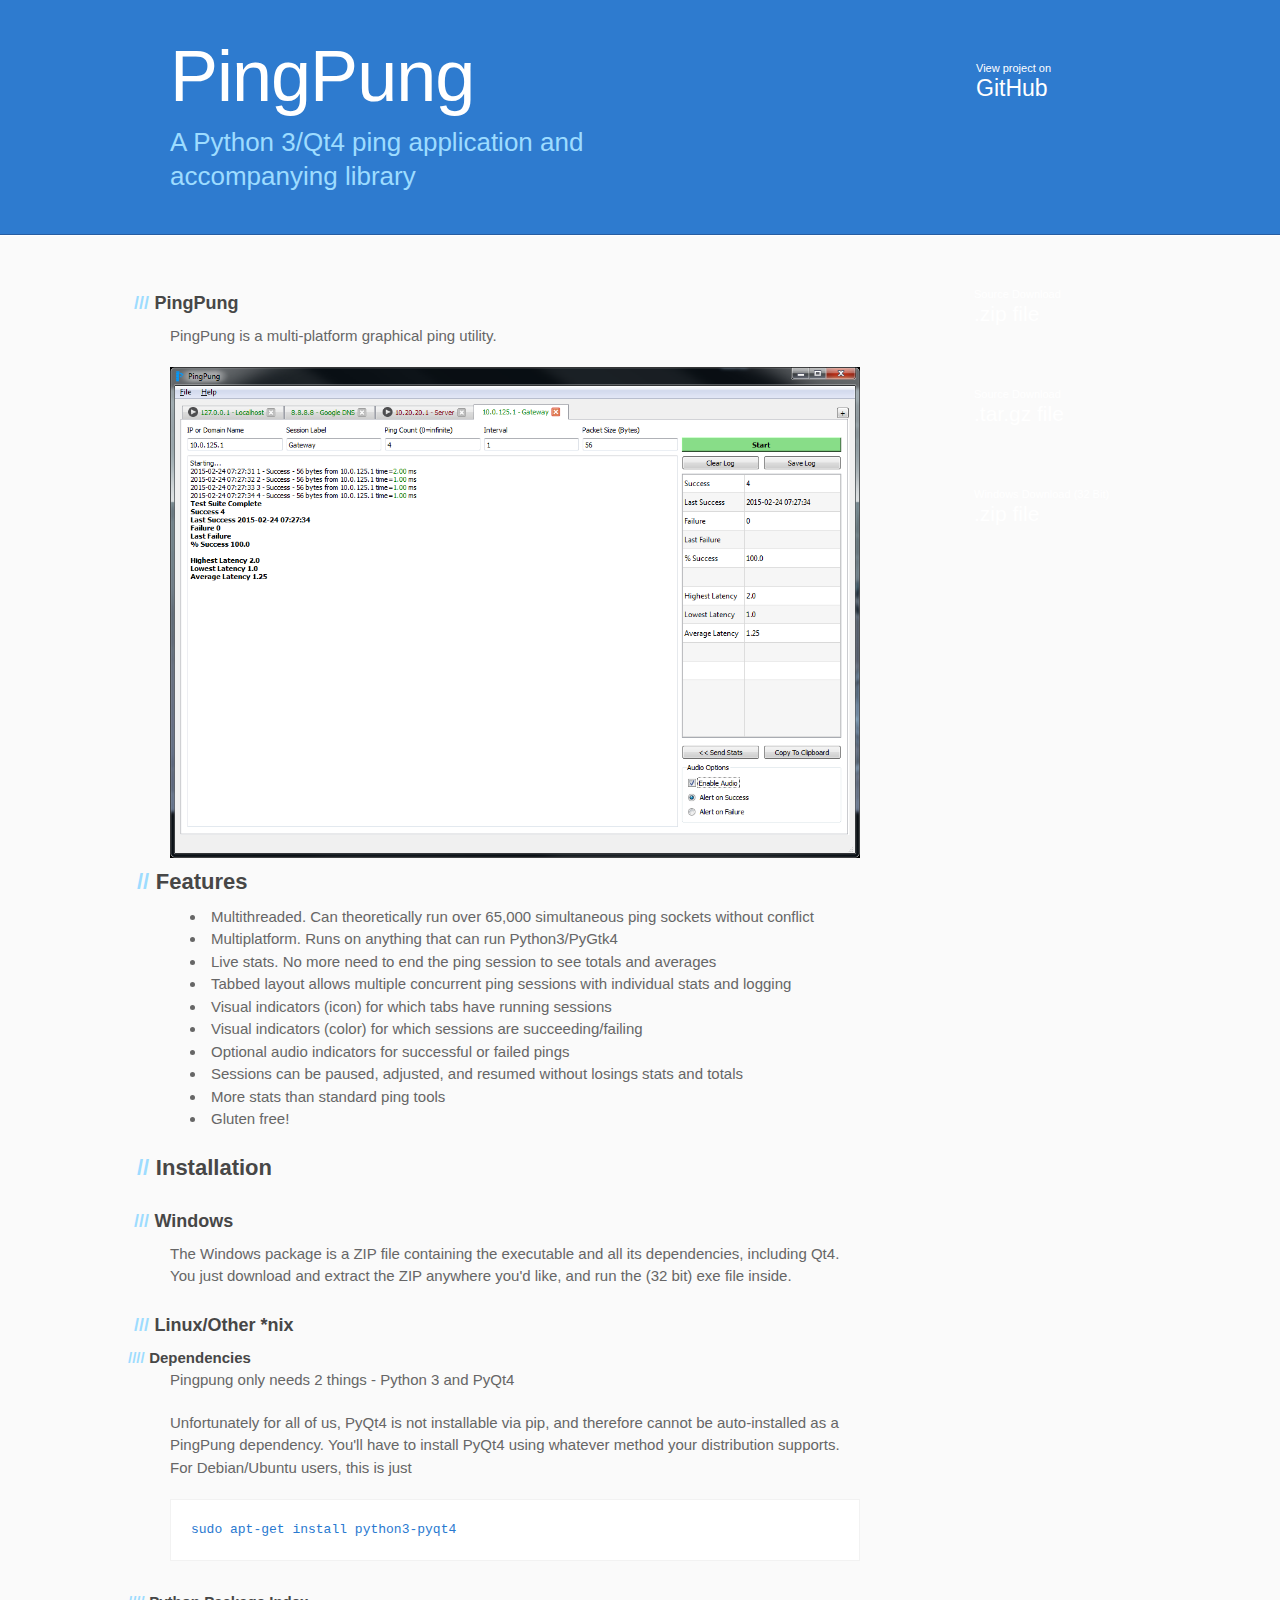
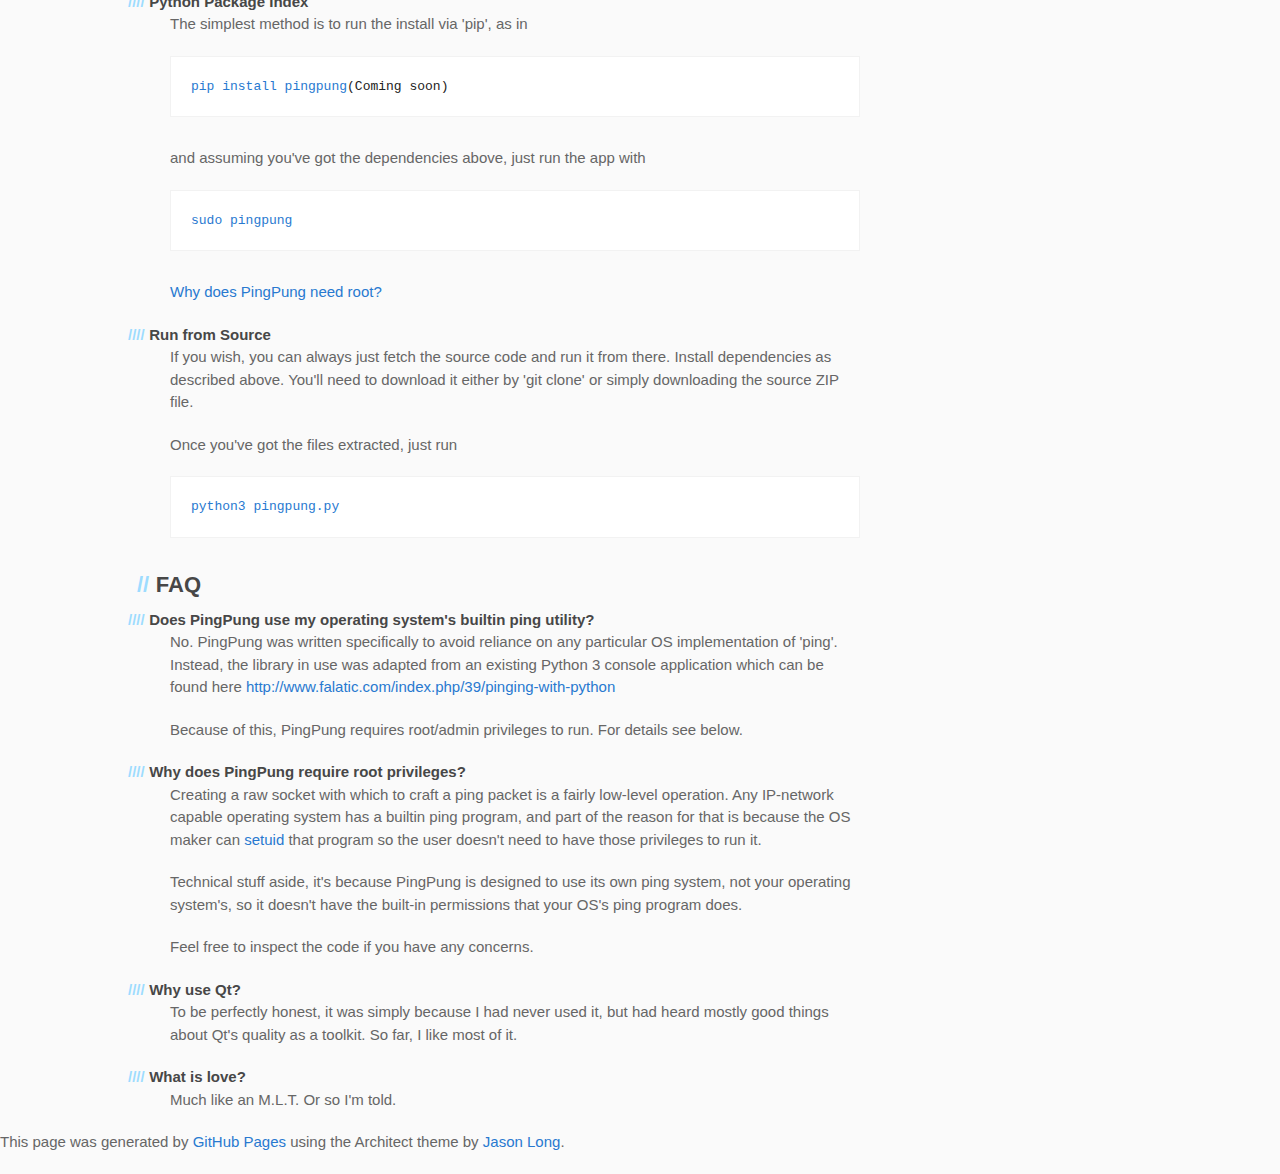
==== commit 5fb15107: "Updating link" ====
--- a/index.html
+++ b/index.html
@@ -75,7 +75,7 @@
 
           <a name="root"></a>
           <h4>Why does PingPung require root privileges?</h4>
-          <p>Creating a raw socket with which to craft a ping packet is a fairly low-level operation.  Any IP-network capable operating system has a builtin ping program, and part of the reason for that is because the OS maker can <a href="http://en.wikipedia.org/wiki/Setuid">setuid</a> that program so the user doesn't need to have root privileges to run it.</p>
+          <p>Creating a raw socket with which to craft a ping packet is a fairly low-level operation.  Any IP-network capable operating system has a builtin ping program, and part of the reason for that is because the OS maker can <a href="http://en.wikipedia.org/wiki/Setuid">setuid</a> that program so the user doesn't need to have those privileges to run it.</p>
           <p>Technical stuff aside, it's because PingPung is designed to use its <em>own</em> ping system, not your operating system's, so it doesn't have the built-in permissions that your OS's ping program does.</p>
           <p>Feel free to inspect the code if you have any concerns.</p>
 
@@ -96,7 +96,7 @@
             <small>Source Download</small>
             .tar.gz file
           </a>
-          <a href="https://github.com/RainDogSoftware/pingpung/releases/download/0.1.14/PingPung-0.1.14.zip" class="button">
+          <a href="https://github.com/RainDogSoftware/pingpung/releases/download/v0.1.14/PingPung-0.1.14.zip" class="button">
             <small>Windows Download (32 Bit)</small>
             .zip file
           </a>
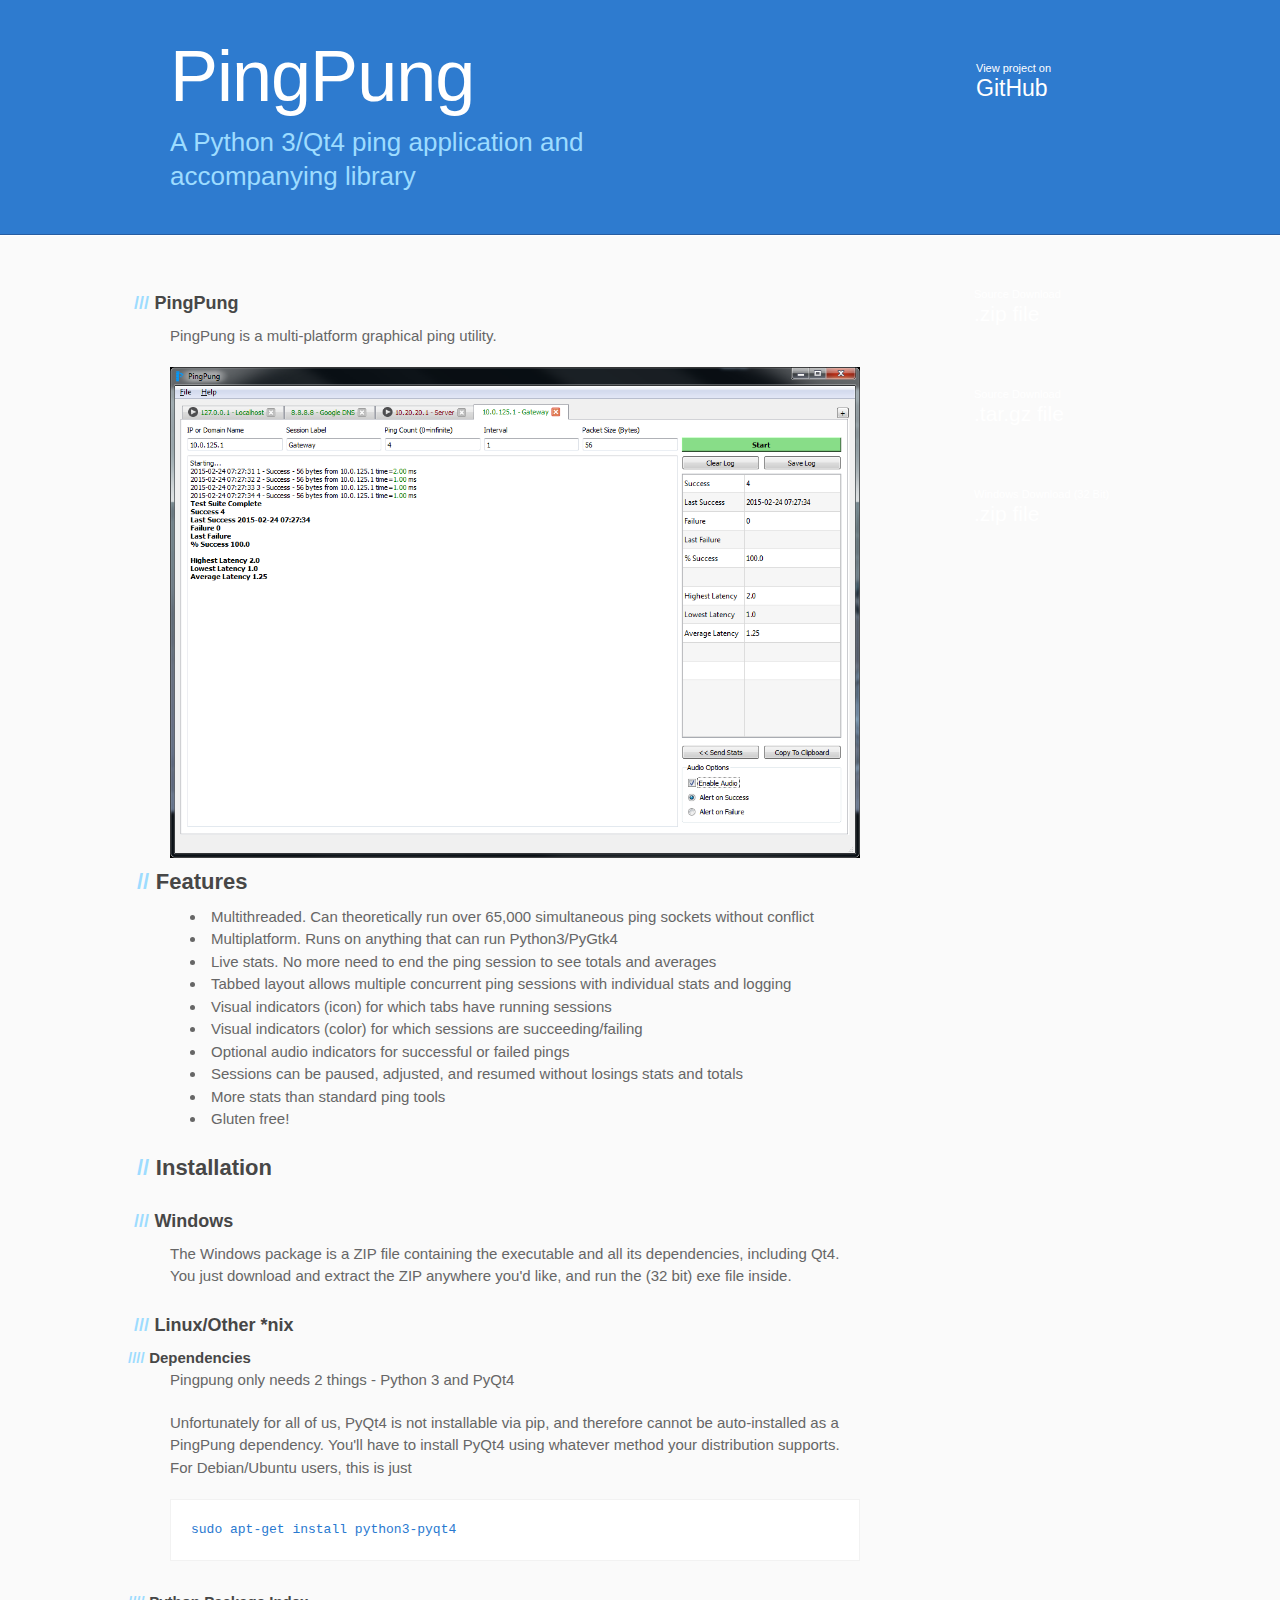
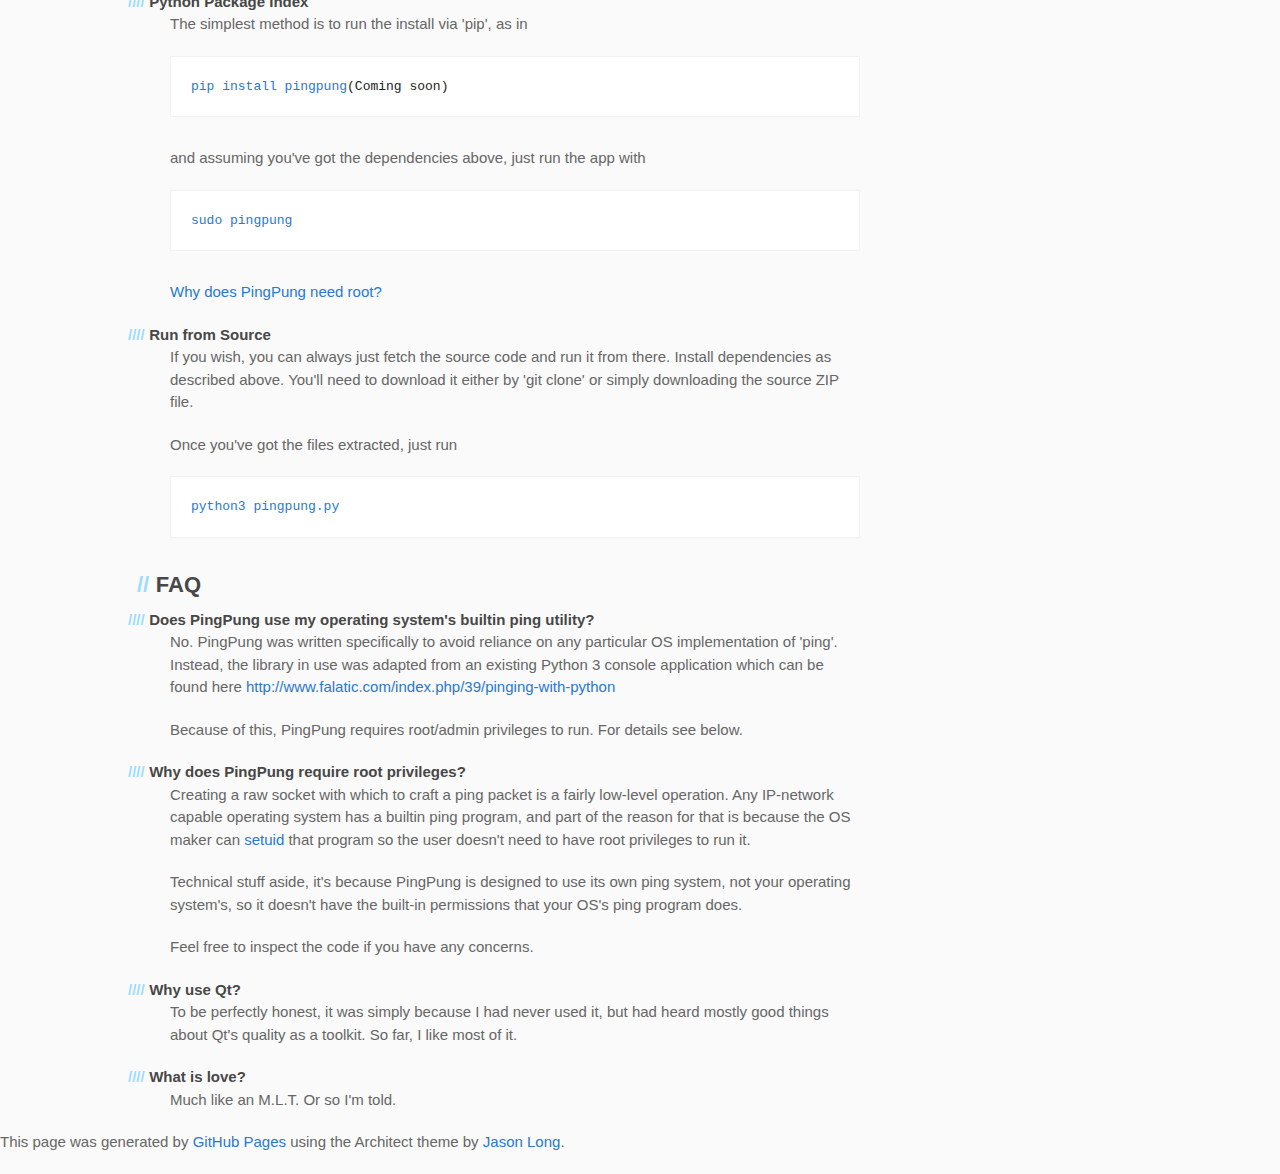
==== commit 2449fddc: "Updating link" ====
--- a/index.html
+++ b/index.html
@@ -75,7 +75,7 @@
 
           <a name="root"></a>
           <h4>Why does PingPung require root privileges?</h4>
-          <p>Creating a raw socket with which to craft a ping packet is a fairly low-level operation.  Any IP-network capable operating system has a builtin ping program, and part of the reason for that is because the OS maker can <a href="http://en.wikipedia.org/wiki/Setuid">setuid</a> that program so the user doesn't need to have those privileges to run it.</p>
+          <p>Creating a raw socket with which to craft a ping packet is a fairly low-level operation.  Any IP-network capable operating system has a builtin ping program, and part of the reason for that is because the OS maker can <a href="http://en.wikipedia.org/wiki/Setuid">setuid</a> that program so the user doesn't need to have root privileges to run it.</p>
           <p>Technical stuff aside, it's because PingPung is designed to use its <em>own</em> ping system, not your operating system's, so it doesn't have the built-in permissions that your OS's ping program does.</p>
           <p>Feel free to inspect the code if you have any concerns.</p>
 
